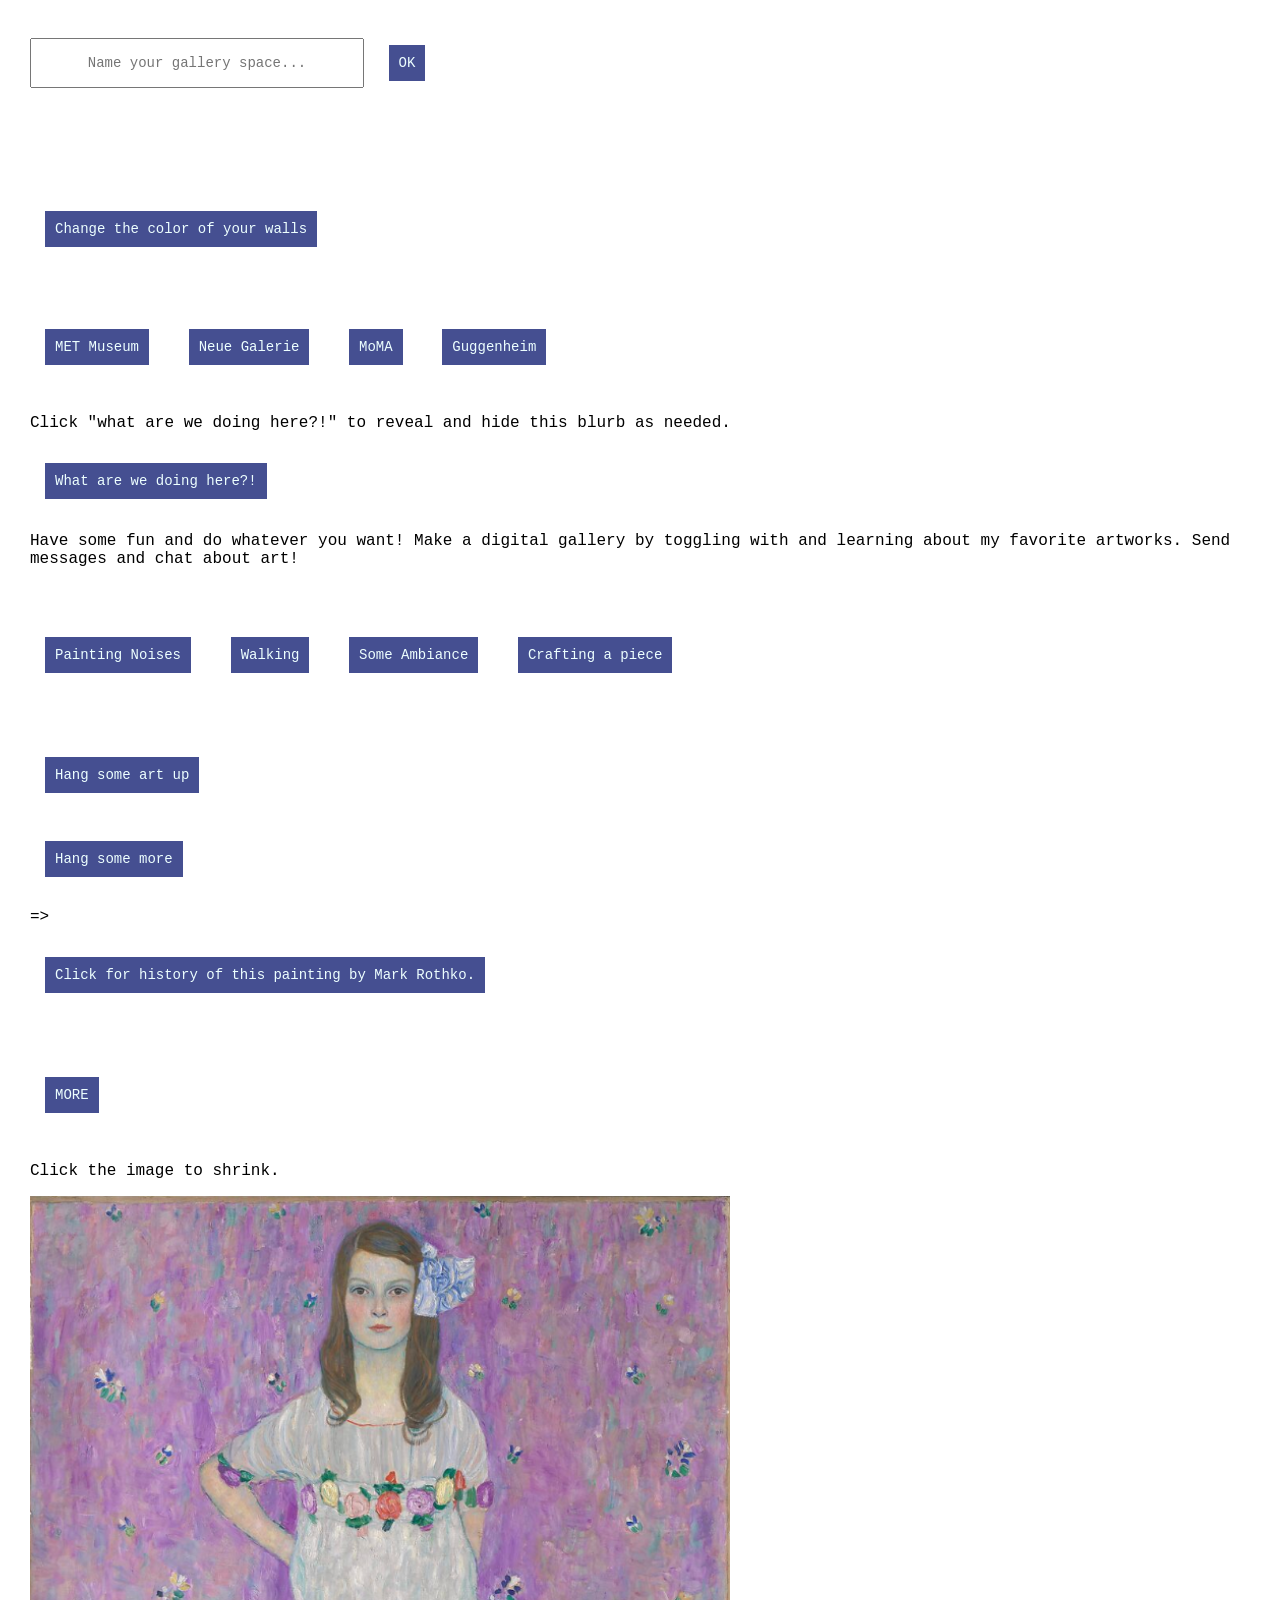
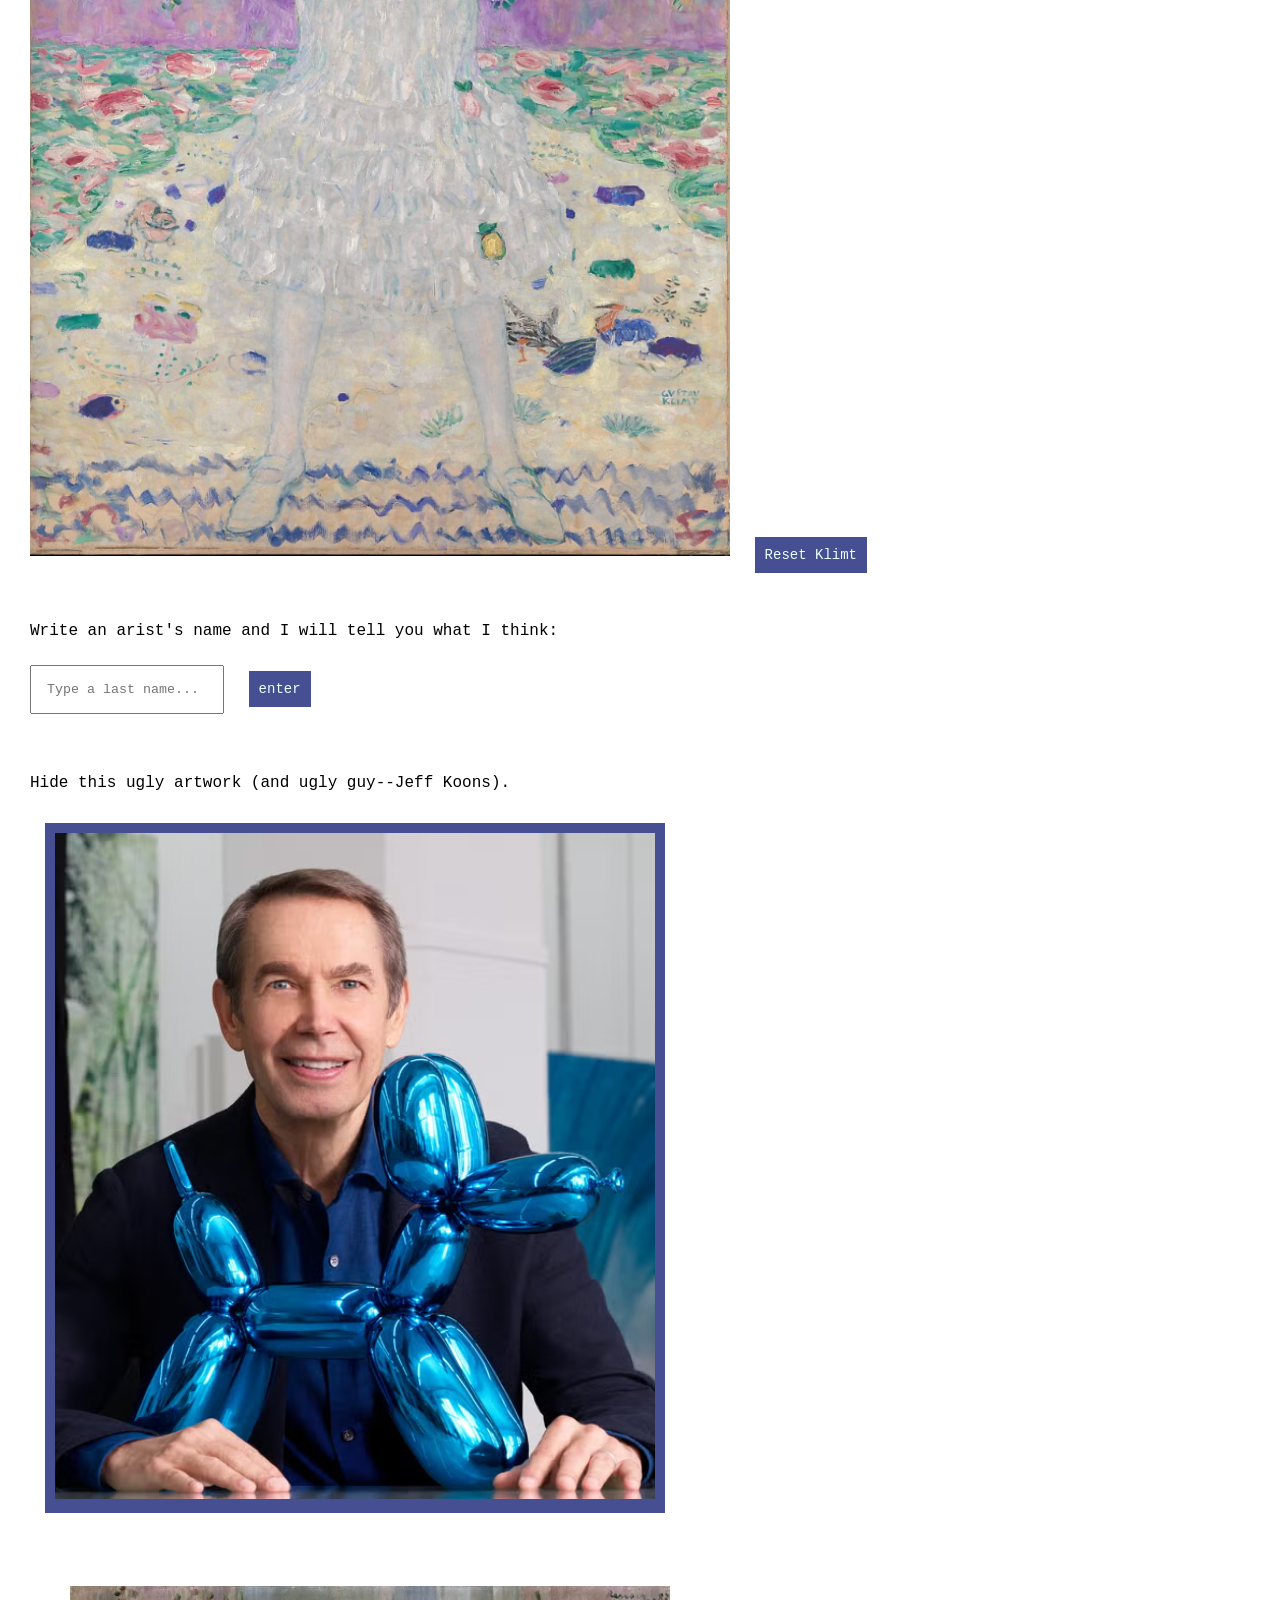
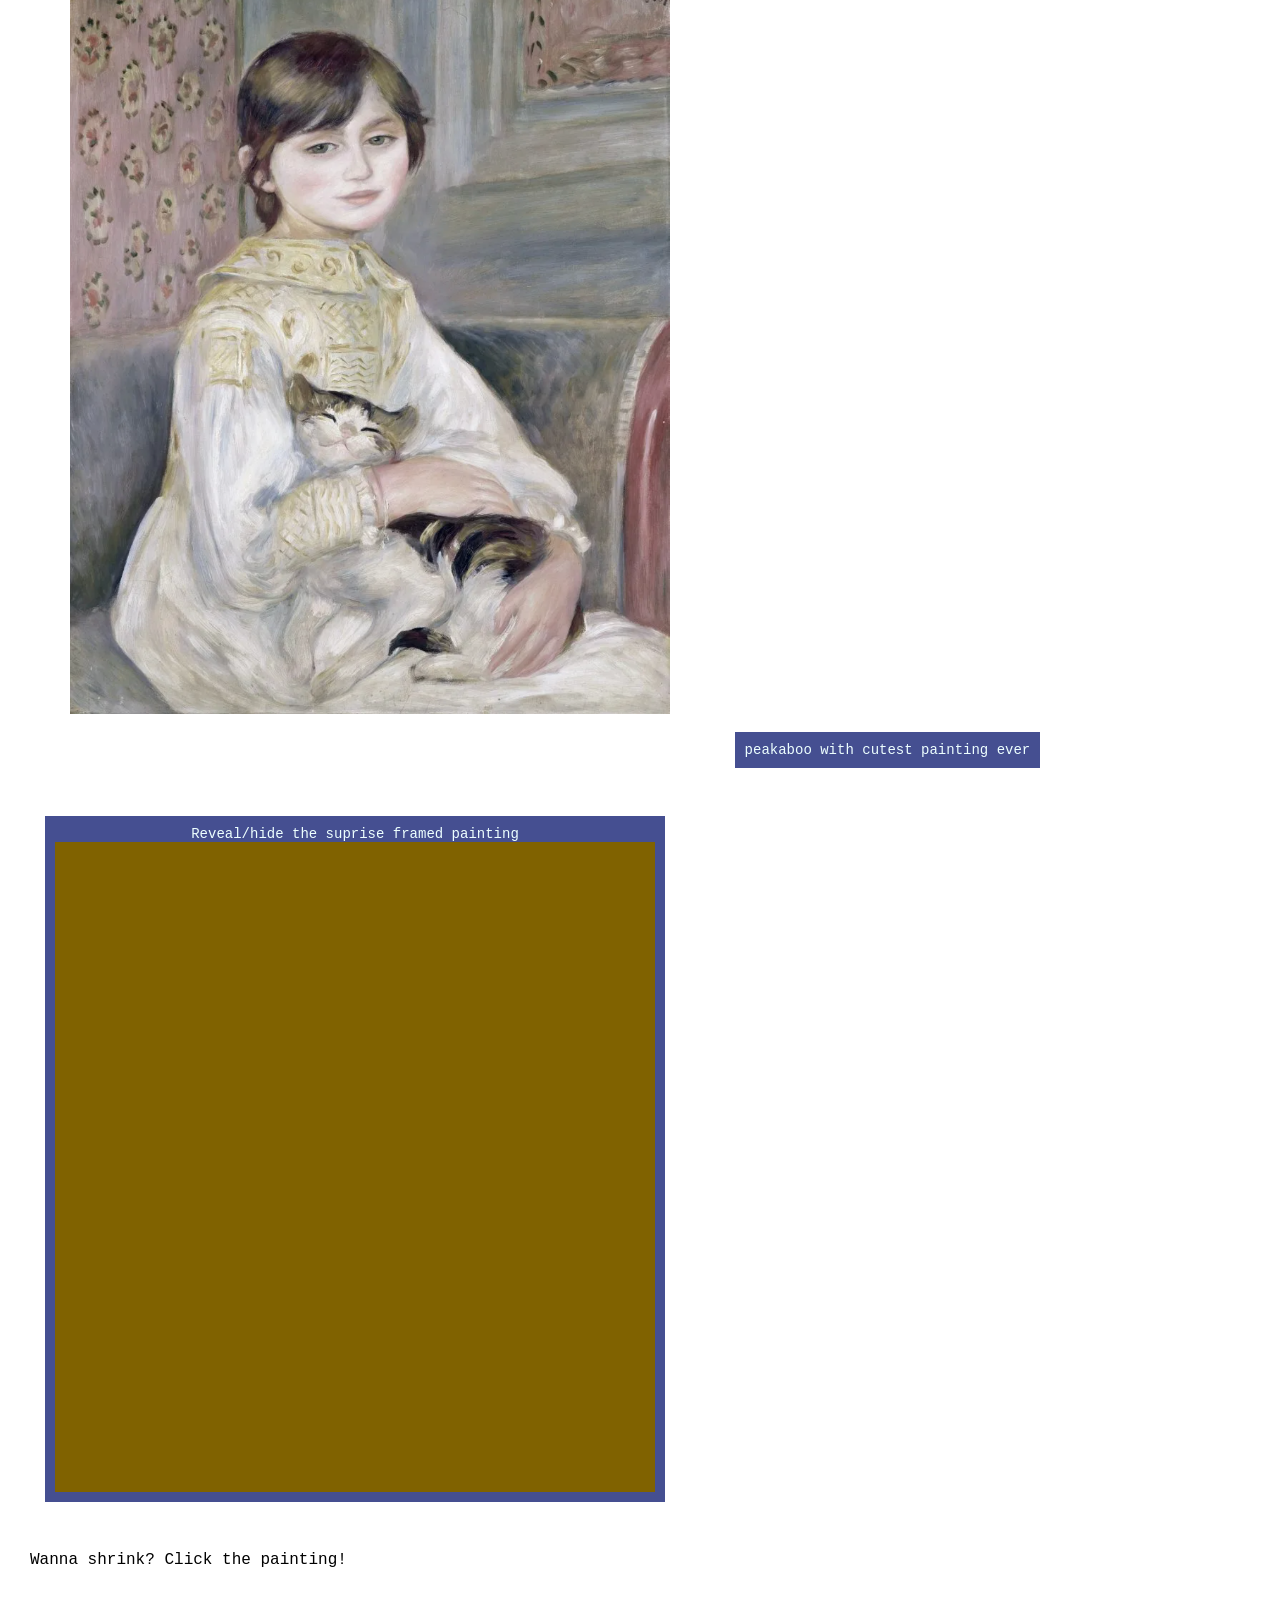
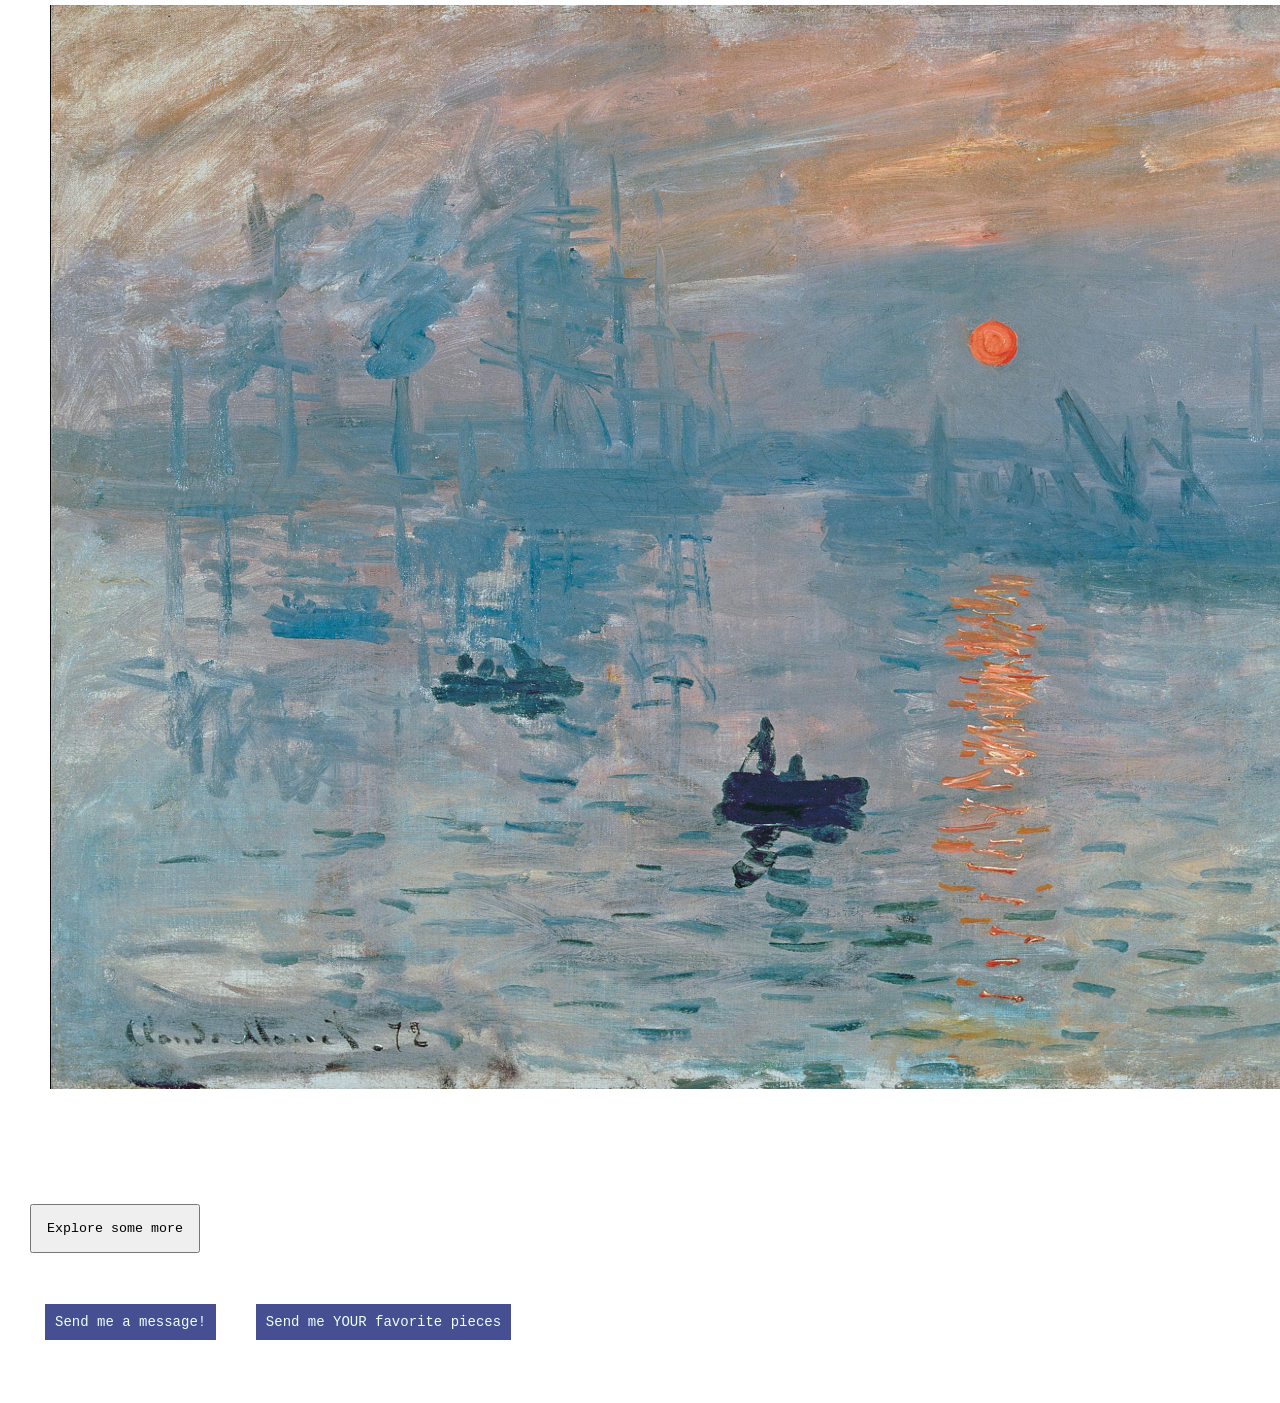
==== index.html @ 3ef6c1bb "Add files via upload" ====
<!DOCTYPE html>
<html lang="en">
<head>
    <meta charset="UTF-8">
    <meta name="viewport" content="width=device-width, initial-scale=1.0">
    <title>Project 2</title>
    <link rel="stylesheet" href="style.css">
    <link rel="stylesheet" href="script.js">
</head>
<body>
    <input type="text" id="userInput" placeholder="Name your gallery space...">
    <button id="submittitle" type="button">OK</button>

    <p class="title">  <span id="displayArea"></span></p>

    <div>
      <p id="colorname">
      <button class="btn" onclick="changeColor1()">Change the color of your walls</button></p>
    </div>

<br><br>


<button onClick="showMet()">MET Museum</button>
 <div id="first" class="hidden">
    <a href="https://www.metmuseum.org/">Visit these works in person!</a>
  </div>

  <button onClick="showGal()">Neue Galerie</button>
 <div id="second" class="hidden">
    <a href="https://www.neuegalerie.org/">Visit here too!!</a>
  </div>


    <button onClick="showMoma()">MoMA</button>
 <div id="third" class="hidden">
    <a href="https://www.guggenheim.org/">And here!!</a>
  </div>


  <button onClick="showGug()">Guggenheim</button>
 <div id="fourth" class="hidden">
    <a href="https://www.neuegalerie.org/">This too!!</a>
  </div>


  
  <br><br>

    <p> Click "what are we doing here?!" to reveal and hide this blurb as needed. </p>

<button onclick="myFunction()">What are we doing here?!</button>

<br><br>

<div id="concept">
Have some fun and do whatever you want! Make a digital gallery by toggling with and learning about my favorite artworks. Send messages and chat about art! 
</div>

<br><br>

<br>
<button onClick="playAudio1();">Painting Noises</button>



<button onClick="playAudio2();">Walking</button>

<button onclick="playAudio3();">Some Ambiance</button>


<button onclick="playAudio4();">Crafting a piece</button>


<br><br><br><br>


<button onclick="showImage1()">Hang some art up</button>
<img src="boy.png" id="Caravaggio" class="hidden">

<br><br>

<button onclick="showImage2()">Hang some more</button>
<img src="rothko.png" id="Rothko" class="hidden">
<p>=></p>
  <button onClick="showHist()">Click for history of this painting by Mark Rothko.</button>
 <div id="fifth" class="hidden">
    <a href="https://www.ngv.vic.gov.au/explore/collection/work/4319/">Learn about its emotional depth</a>
  </div>

<br><br>



<br><br>

<button onclick="showImage3()">MORE</button>
<img src="georgia.png" id="Georgia" class="hidden">

<br><br>
<p>Click the image to shrink.</p>
<img src="klimt.png" alt="" onclick="shrinkImage2()" id="klimt">

<button onclick="reset2Image2()" id="reset2">Reset Klimt</button>

<br><br>
<p>Write an arist's name and I will tell you what I think:</p>
 
<input id="mood" type="text" placeholder="Type a last name..." />
  <button onclick="writePoem()" >
    enter
  </button>

  <div id="poem"></div>

  <br><br>
  <p>Hide this ugly artwork (and ugly guy--Jeff Koons).</p>
<button><img src="koons.png" alt="" onclick="hideImage()" id="koons"></button>

<br><br>

<img src="renoir.png" id="renoir">
  <button onclick="toggleImage()">peakaboo with cutest painting ever</button>

  <br><br>

  <button onclick="showImage4()">Reveal/hide the suprise framed painting
    <div id="frame">
      <img src="sargent.png" alt="" id="sargent" class="hidden">
    </div>

  </button>
<br><br>
<p>Wanna shrink? Click the painting!</p>
<img src="monet.png" alt="Clickable image" id="monet" onclick="toggleSize()">

<br><br>


<br><br><br><br>

<form action="https://artsandculture.google.com/">
    <input type="submit" value="Explore some more" />
</form>

<br><br>

<button id="email">Send me a message!</button>

<button id="email2">Send me YOUR favorite pieces</button>

<br><br>







    <script>
        document.getElementById("submittitle").onclick = function() {
            var text = document.getElementById("userInput").value;
            
            document.getElementById("displayArea").innerHTML = text;
        }

        function myFunction() {
  var x = document.getElementById("concept");
  if (x.style.display === "none") {
    x.style.display = "block";
  } else {
    x.style.display = "none";
  }
}

function changeColor1(){
  const colors = ['red', 'blue', 'green', 'purple', 'pink', 'yellow', 'orange', 'yellowgreen', 'seagreen', 'violet']
  const randomColor = colors[Math.floor(Math.random()* colors.length)]
  document.body.style.backgroundColor = randomColor;
  document.getElementById('colorName').textContent = 'Current Color: ${randomColor.charAt(0).toUpperCase()+ randomColor.slice(1)}';

}

const showMet = () => {
   document.getElementById("first").classList.toggle('hidden');
 }

 const showGal = () => {
   document.getElementById("second").classList.toggle('hidden');
 }

  const showMoma = () => {
   document.getElementById("third").classList.toggle('hidden');
 }

   const showGug = () => {
   document.getElementById("fourth").classList.toggle('hidden');
 }

    const showHist = () => {
   document.getElementById("fifth").classList.toggle('hidden');
 }

  var audio1 = new Audio('audio1.mp3')
     var isPlaying = false;
  audio1.pause();
  

  function playAudio1()
   {
    audio1.play();
    if (isPlaying) {
      audio1.pause();
    } else {
      audio1.play();
    }
    isPlaying = !isPlaying;
  }

 var audio2 = new Audio('audio2.mp3')
   var isPlaying = false;
  audio2.pause();

  function playAudio2()
  {
    audio2.play();
    if (isPlaying) {
      audio2.pause();
    } else {
      audio2.play();
    }
    isPlaying = !isPlaying;
  }


  var audio3 = new Audio('audio3.mp3')
       var isPlaying = false;
  audio3.pause();
  function playAudio3()
  {
    audio3.play();
    if (isPlaying) {
      audio3.pause();
    } else {
      audio3.play();
    }
    isPlaying = !isPlaying;
  }


  var audio4 = new Audio('audio4.mp3')
     var isPlaying = false;
  audio1.pause();


  function playAudio4()
   {
    audio1.play();
    if (isPlaying) {
      audio1.pause();
    } else {
      audio1.play();
    }
    isPlaying = !isPlaying;
  }


function showImage1() {
  const image = document.getElementById("Caravaggio");
  image.classList.toggle("hidden");

}

function showImage2() {
  const image = document.getElementById("Rothko");
  image.classList.toggle("hidden");

}

function showImage3() {
  const image = document.getElementById("Georgia");
  image.classList.toggle("hidden");

}



img = document.getElementById("klimt");
function shrinkImage2(){
  img.style.transform = "scale(.5)";
}

function reset2Image2(){
  img.style.transform = "scale(1)";
}

    function writePoem() {

      let feeling = document.getElementById("mood").value.toLowerCase();

      let poemBox = document.getElementById("poem");

      if (feeling === "da vinci") {
        poemBox.textContent = "Innovative.";

      } else if (feeling === "van gogh") {
        poemBox.textContent = "Beautiful work and beautiful soul.";

      } else if (feeling === "michelangelo") {
        poemBox.textContent = "COOL.";

      } else if (feeling === "picasso") {
        poemBox.textContent = "TERRIBLE person. Love the blue era.";

      } else if (feeling === "pollock") {
        poemBox.textContent = "POO.";

      } else if (feeling === "monet") {
        poemBox.textContent = "BEAUTIFUL.";

       } else if (feeling === "manet") {
        poemBox.textContent = "AWESOME.";

       } else if (feeling === "kahlo") {
        poemBox.textContent = "Not fully formed on an opinion.";

       } else if (feeling === "caravaggio") {
        poemBox.textContent = "AMAZING.";


      } else {
        poemBox.textContent = " not enough knowledge :(";
      }

    }



    const btn = document.getElementById('koons');
btn.addEventListener('click', () => {
  btn.style.display = 'none';
});


function toggleImage() {
  var image = document.getElementById("renoir");
  if (image.style.display === "none") {
    // Show the image
    image.style.display = "block"; 
  } else {
    // Hide the image
    image.style.display = "none";
  }
}

function showImage4() {
  const image = document.getElementById("sargent");
  image.classList.toggle("hidden");

}

document.getElementById('email').addEventListener('click', function() {
    var recipient = 'avac1045@gmail.com'; 
    var subject = 'Gallery Website (proj 2)';
    var body = 'Heyyy';

    var mailtoLink = 'mailto:' + encodeURIComponent(recipient) + 
                     '?subject=' + encodeURIComponent(subject) + 
                     '&body=' + encodeURIComponent(body);

    window.location.href = mailtoLink;
});





function toggleSize() {
  var img = document.getElementById("monet");
  img.classList.toggle("small-image");
}


document.getElementById('email2').addEventListener('click', function() {
    var recipient = 'avac1045@gmail.com'; 
    var subject = 'talk about art';
    var body = 'My favorite arist/piece is___';

    var mailtoLink = 'mailto:' + encodeURIComponent(recipient) + 
                     '?subject=' + encodeURIComponent(subject) + 
                     '&body=' + encodeURIComponent(body);

    window.location.href = mailtoLink;
});

        
        
    </script>





  

 














</body>
</html>
---- style.css ----
body{
    margin: 30px;
    font-family: 'Courier New', Courier, monospace;
}



#userInput{
    font-size: 14px;
    width: 300px;
    text-align: center;
}

.title{
    font-size: 100px;
    text-align: center;
}

.hidden{
    display: none;
}

#Caravaggio{
    width: 400px;
    margin-top: 20px;
}

#renoir{
    width: 600px;
     margin: 20px;
     padding: 20px;
     text-align: center;
}

img{
    text-align: center;
}

#georgia{
    width: 200px;
}

#reset1{
    margin: 70px;
}

#rothko{
    width: 200px;
}

#klimt{
    width: 700px;
}

#frame{
    width: 600px;
    height: 650px;
    background-color: rgb(128, 98, 0);
}

#sargent{
    width: 350px;
    text-align: center;
}

#monet{
    padding: 20px;
}


.small-image{
    width: 100px;
}

button{
    font-family: 'Courier New', Courier, monospace;
    color: rgb(237, 255, 255);
    font-size: 14px;
    margin: 15px;
    padding: 10px;
    border: none;
    background-color: rgb(69, 79, 145);
}


button:hover{
    background-color: rgb(0, 195, 130);
    color: black;
}

input{
    font-family: 'Courier New', Courier, monospace;
    padding: 15px;
}
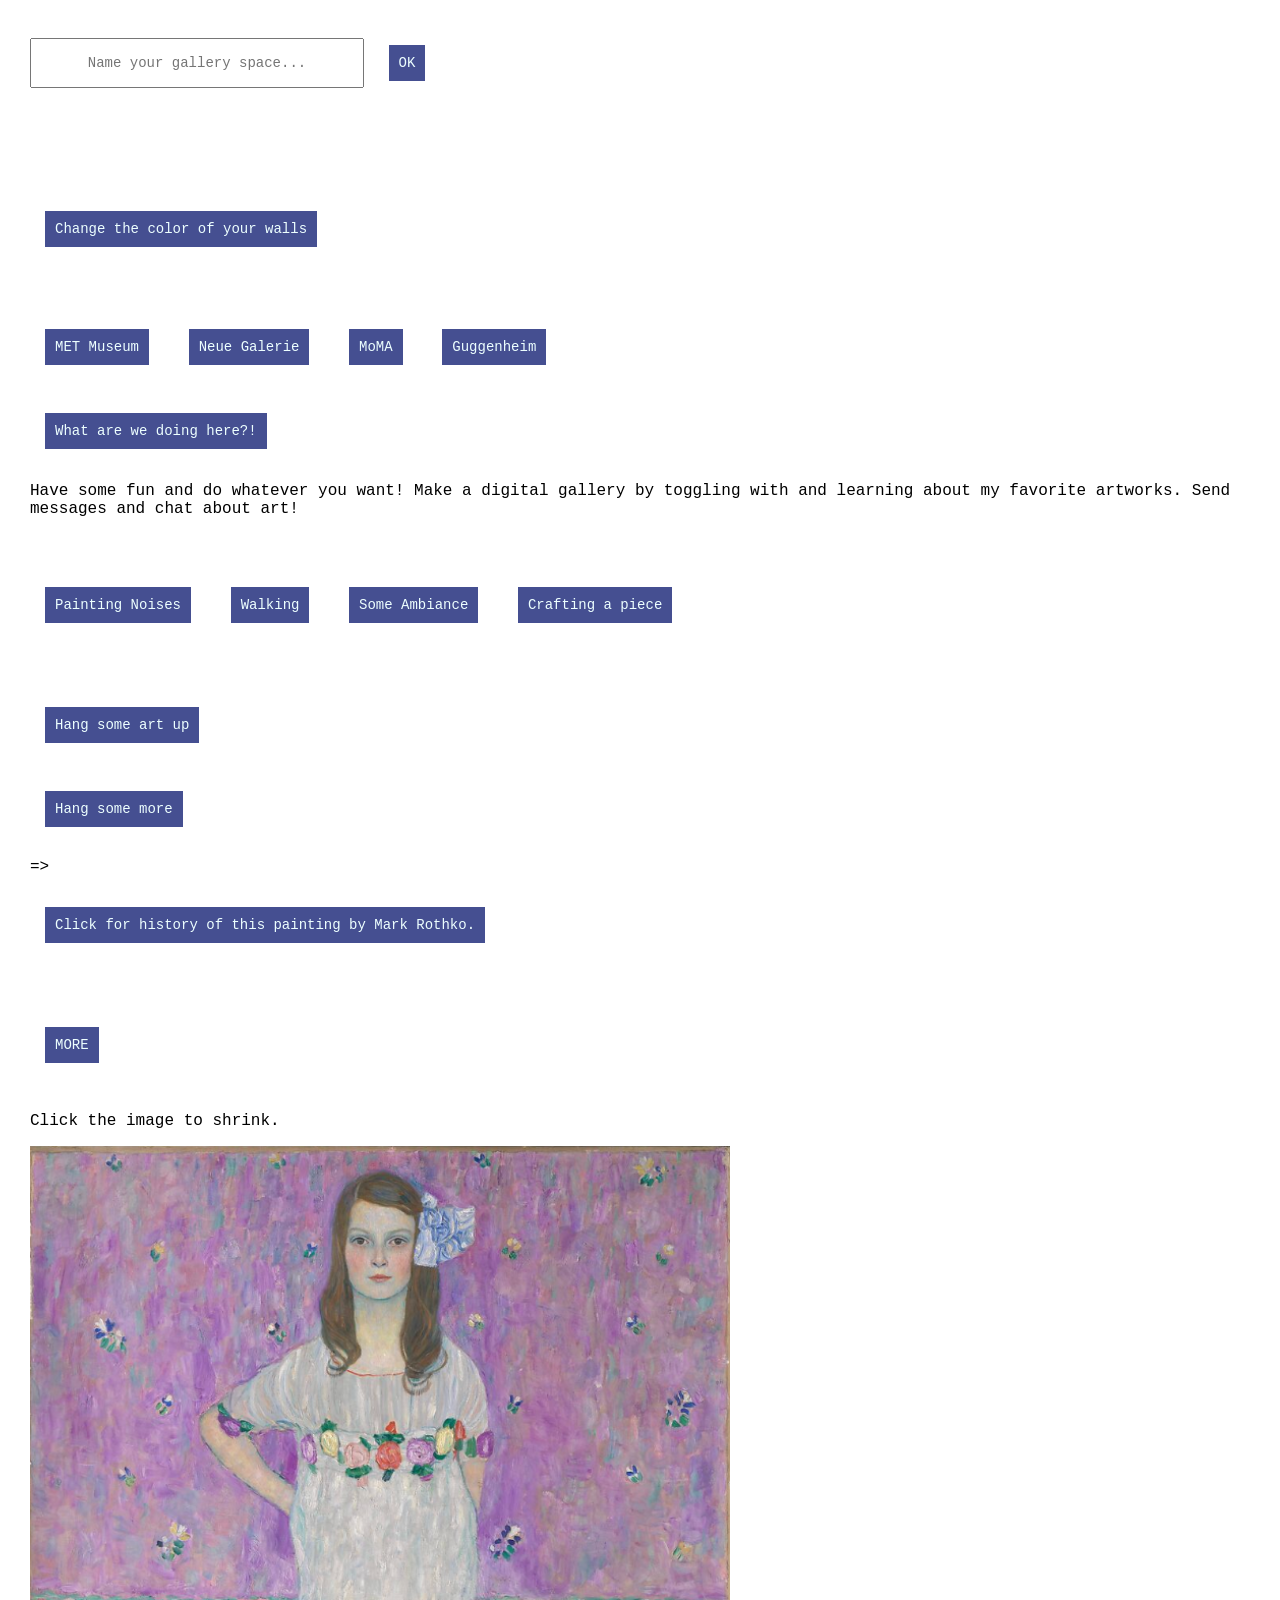
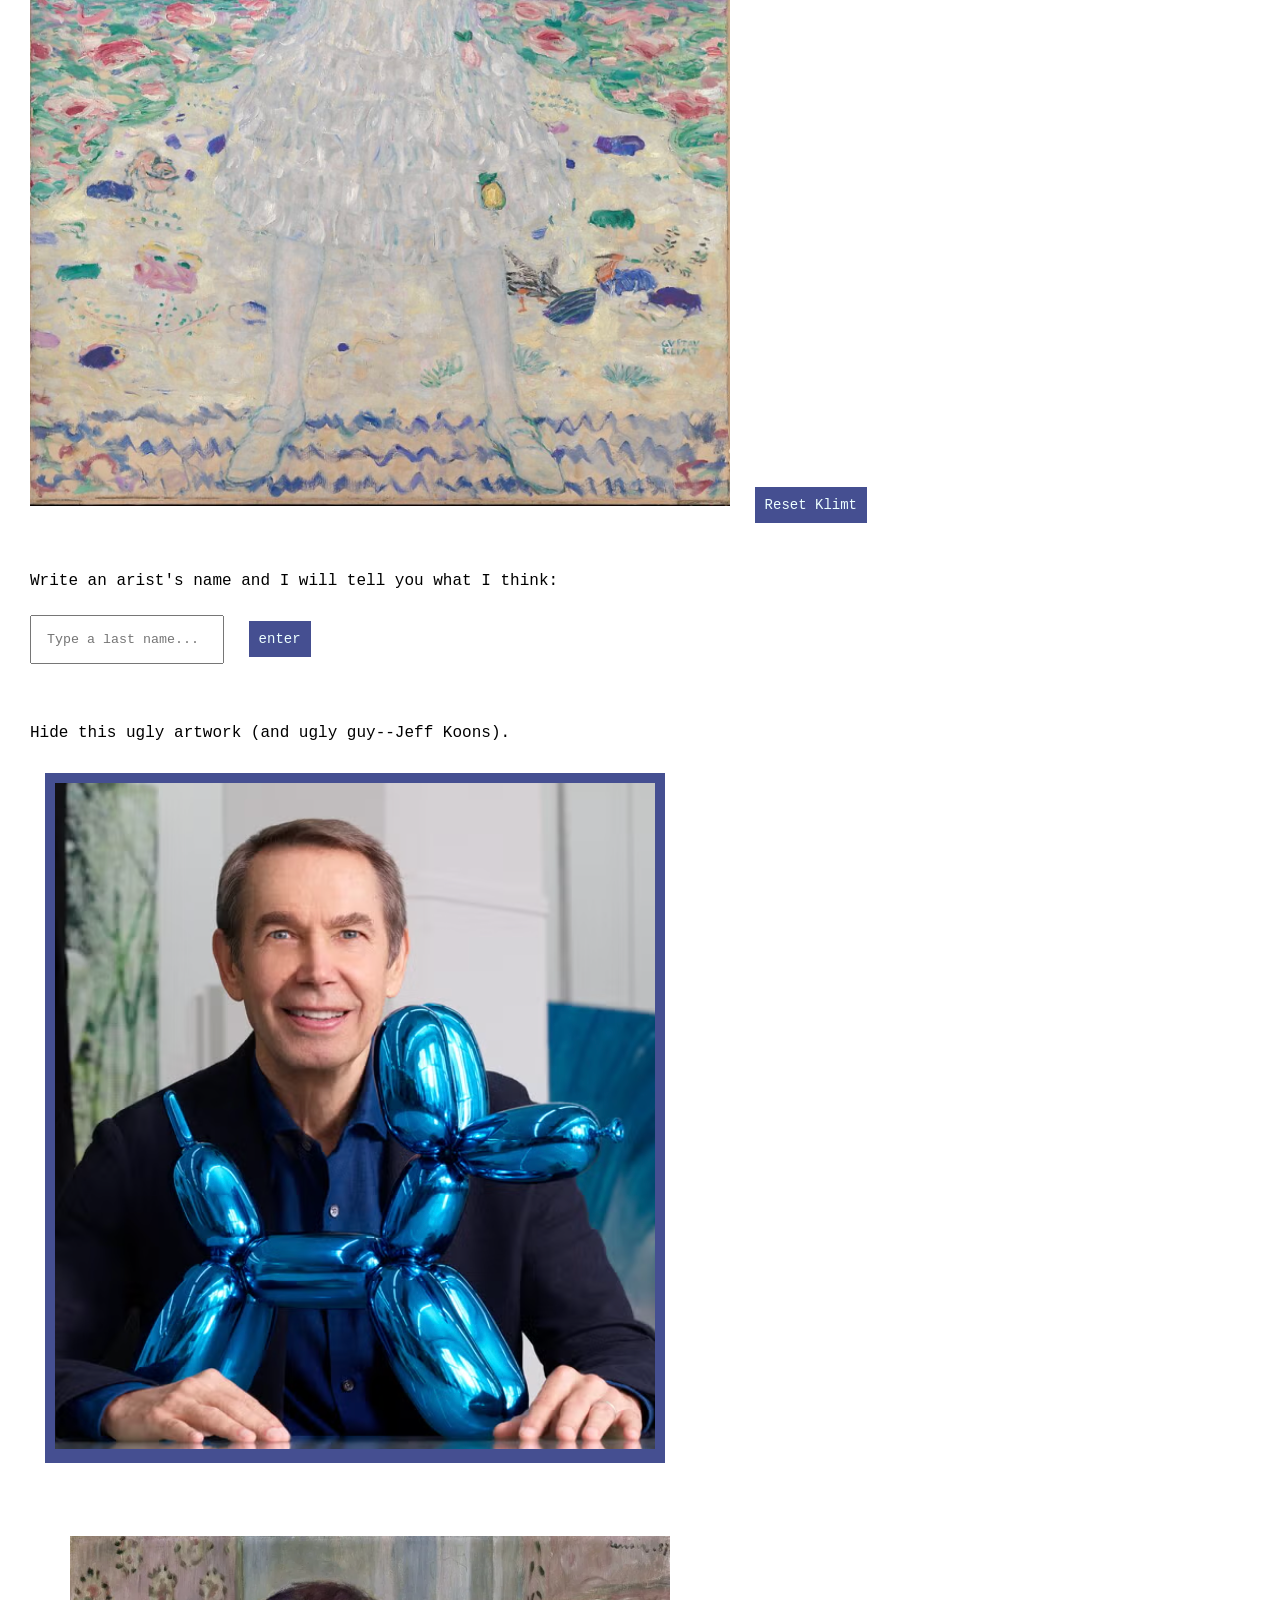
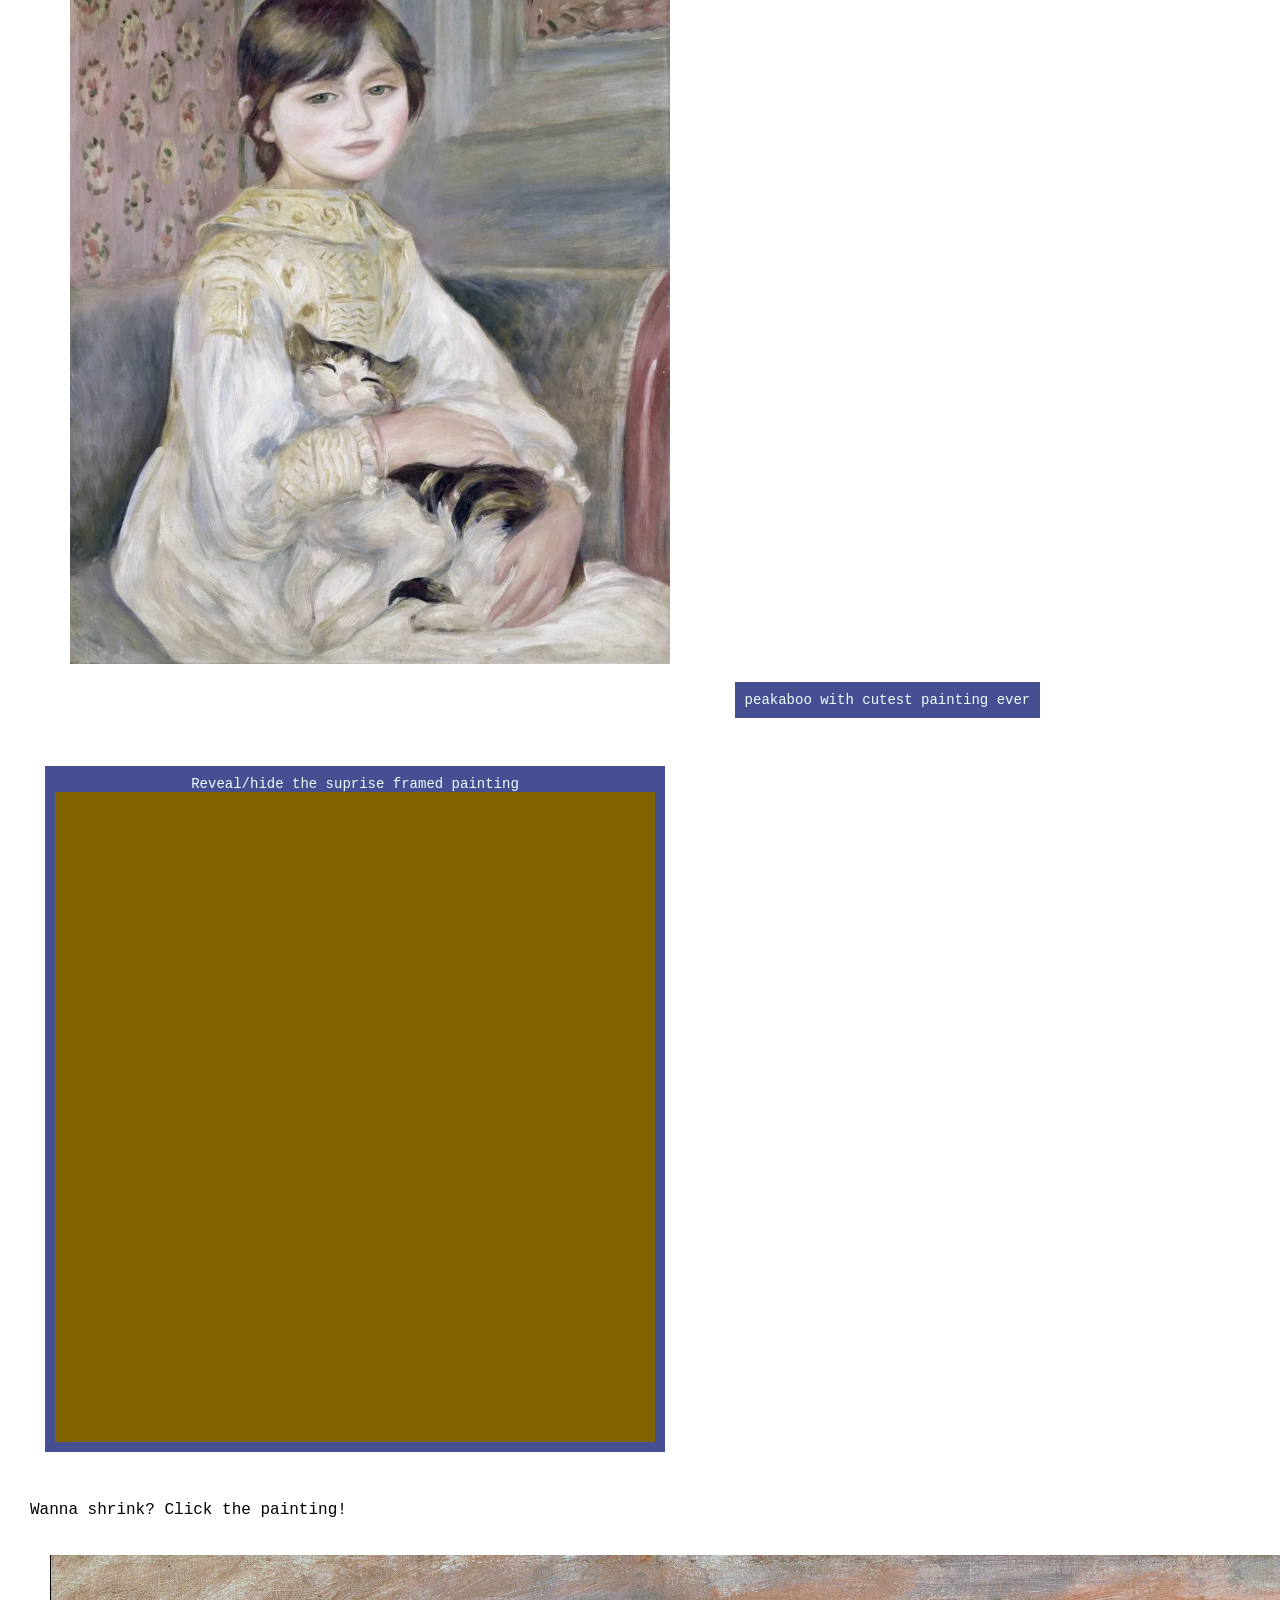
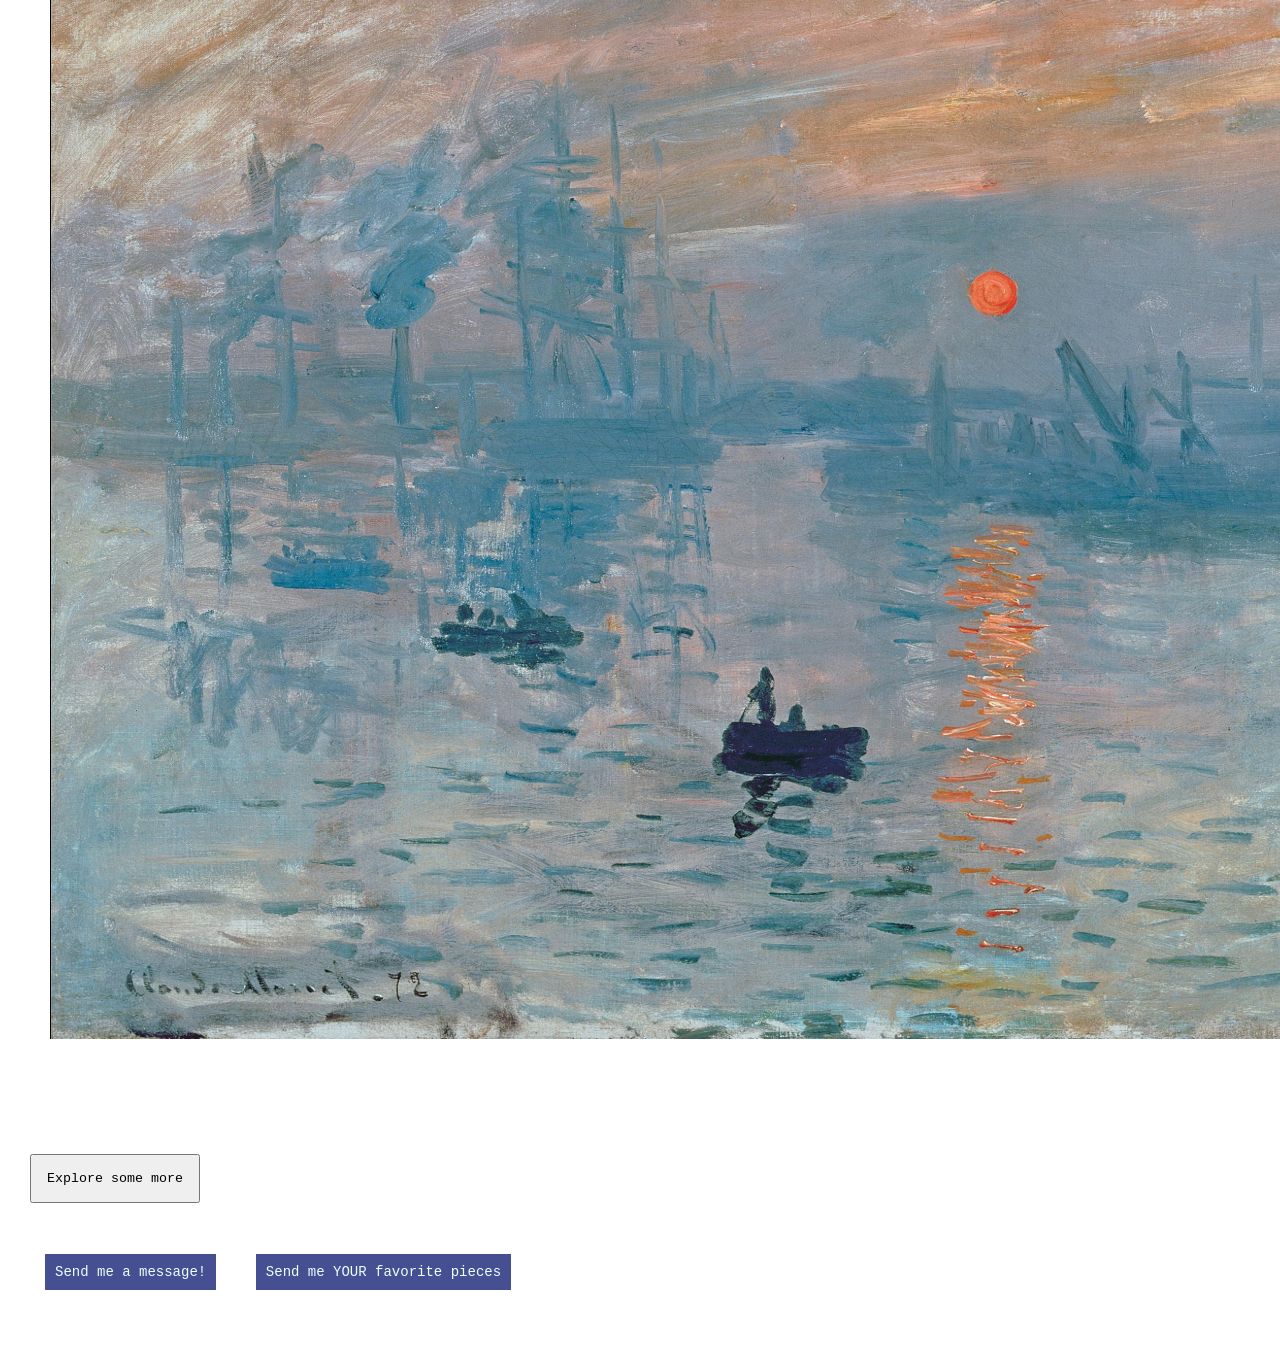
==== commit 9d4e2878: "Remove instruction paragraph from index.html Removed paragraph prompting user to click the button." ====
--- a/index.html
+++ b/index.html
@@ -47,8 +47,7 @@
   
   <br><br>
 
-    <p> Click "what are we doing here?!" to reveal and hide this blurb as needed. </p>
-
+   
 <button onclick="myFunction()">What are we doing here?!</button>
 
 <br><br>
@@ -419,4 +418,4 @@
 
 
 </body>
-</html>+</html>
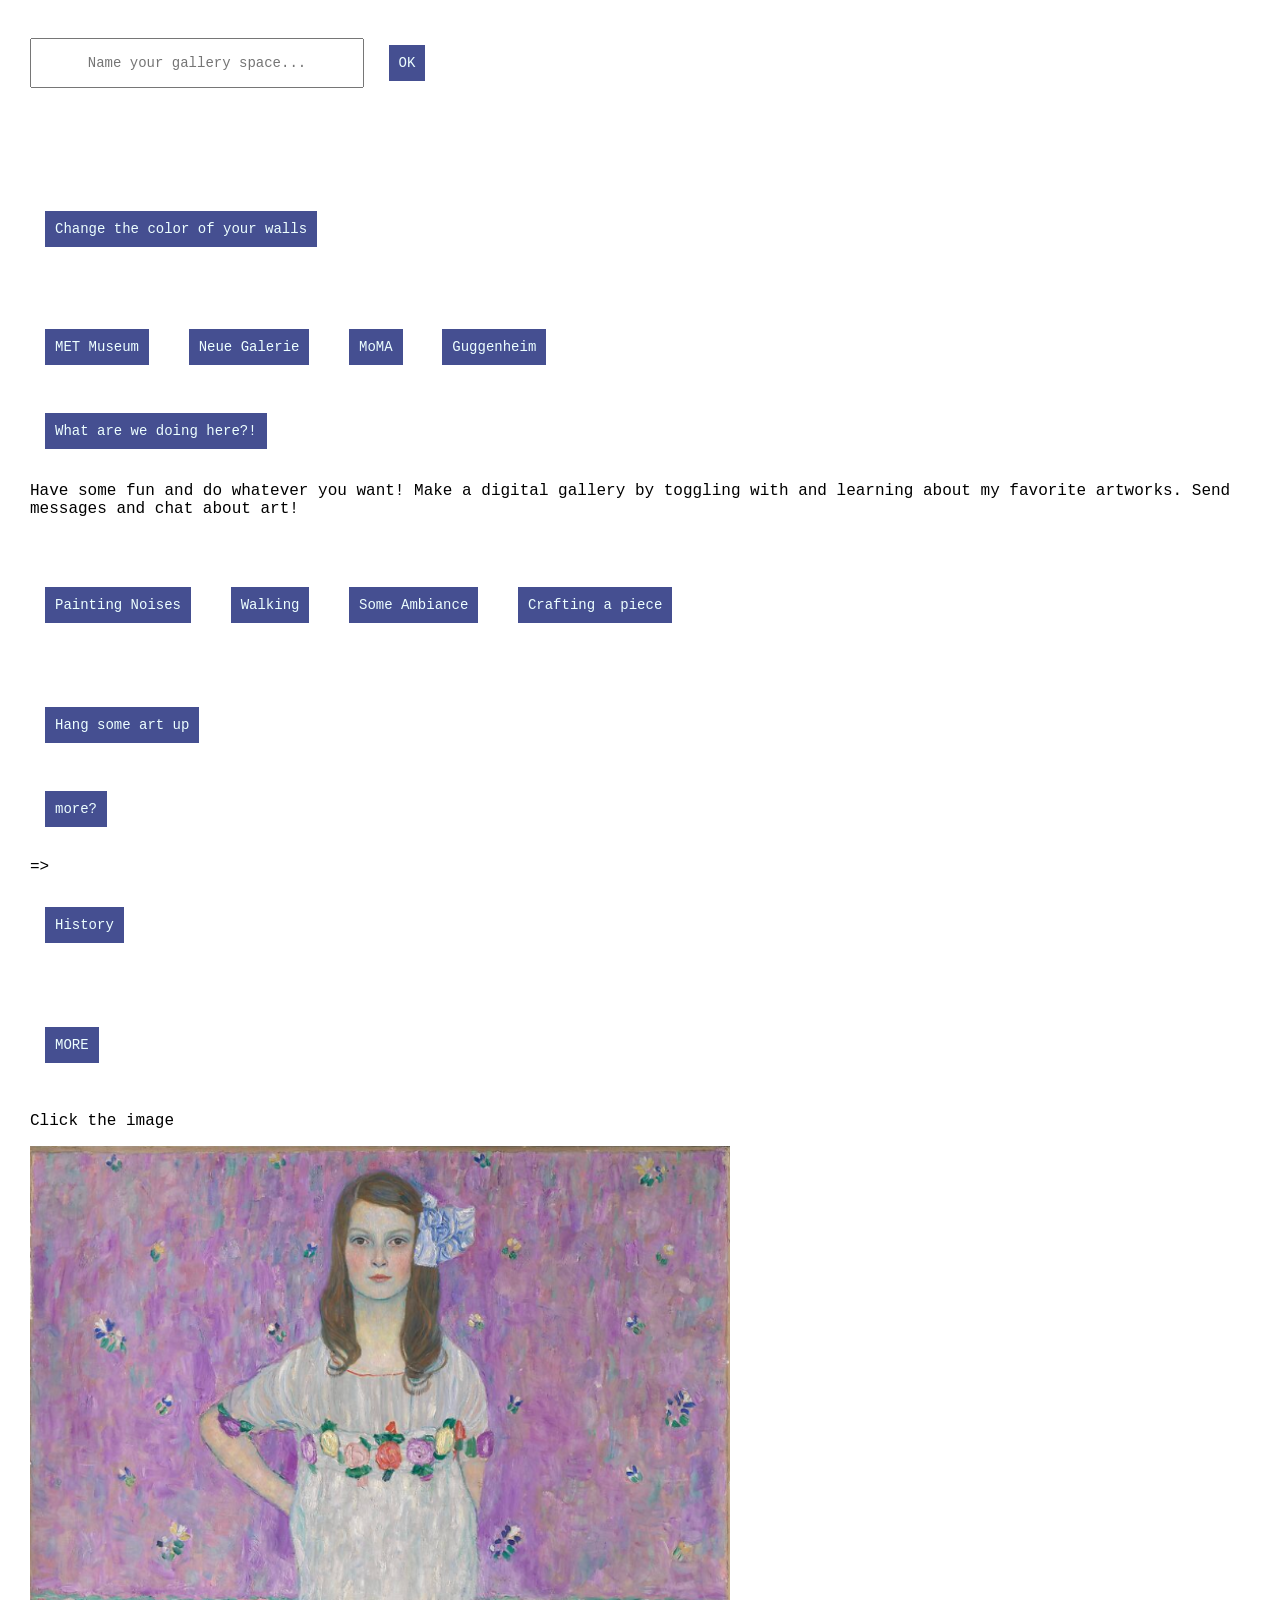
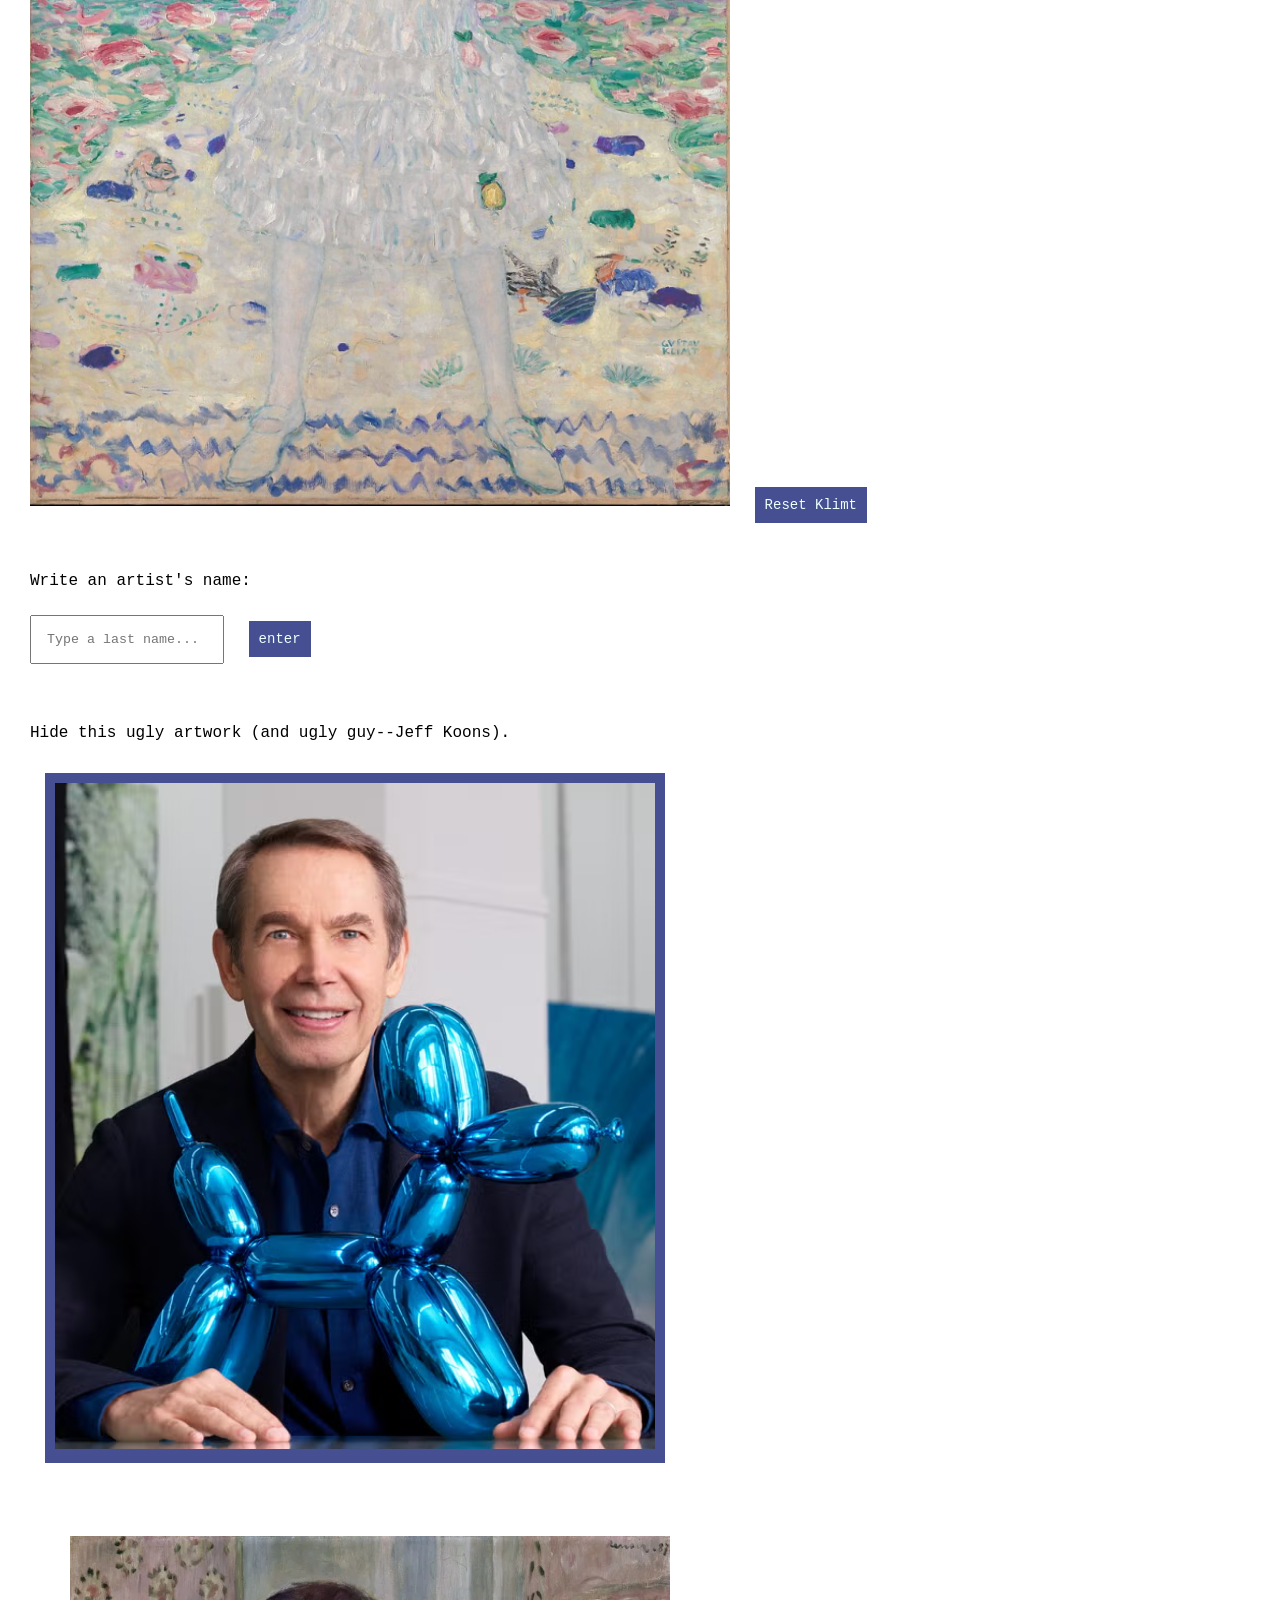
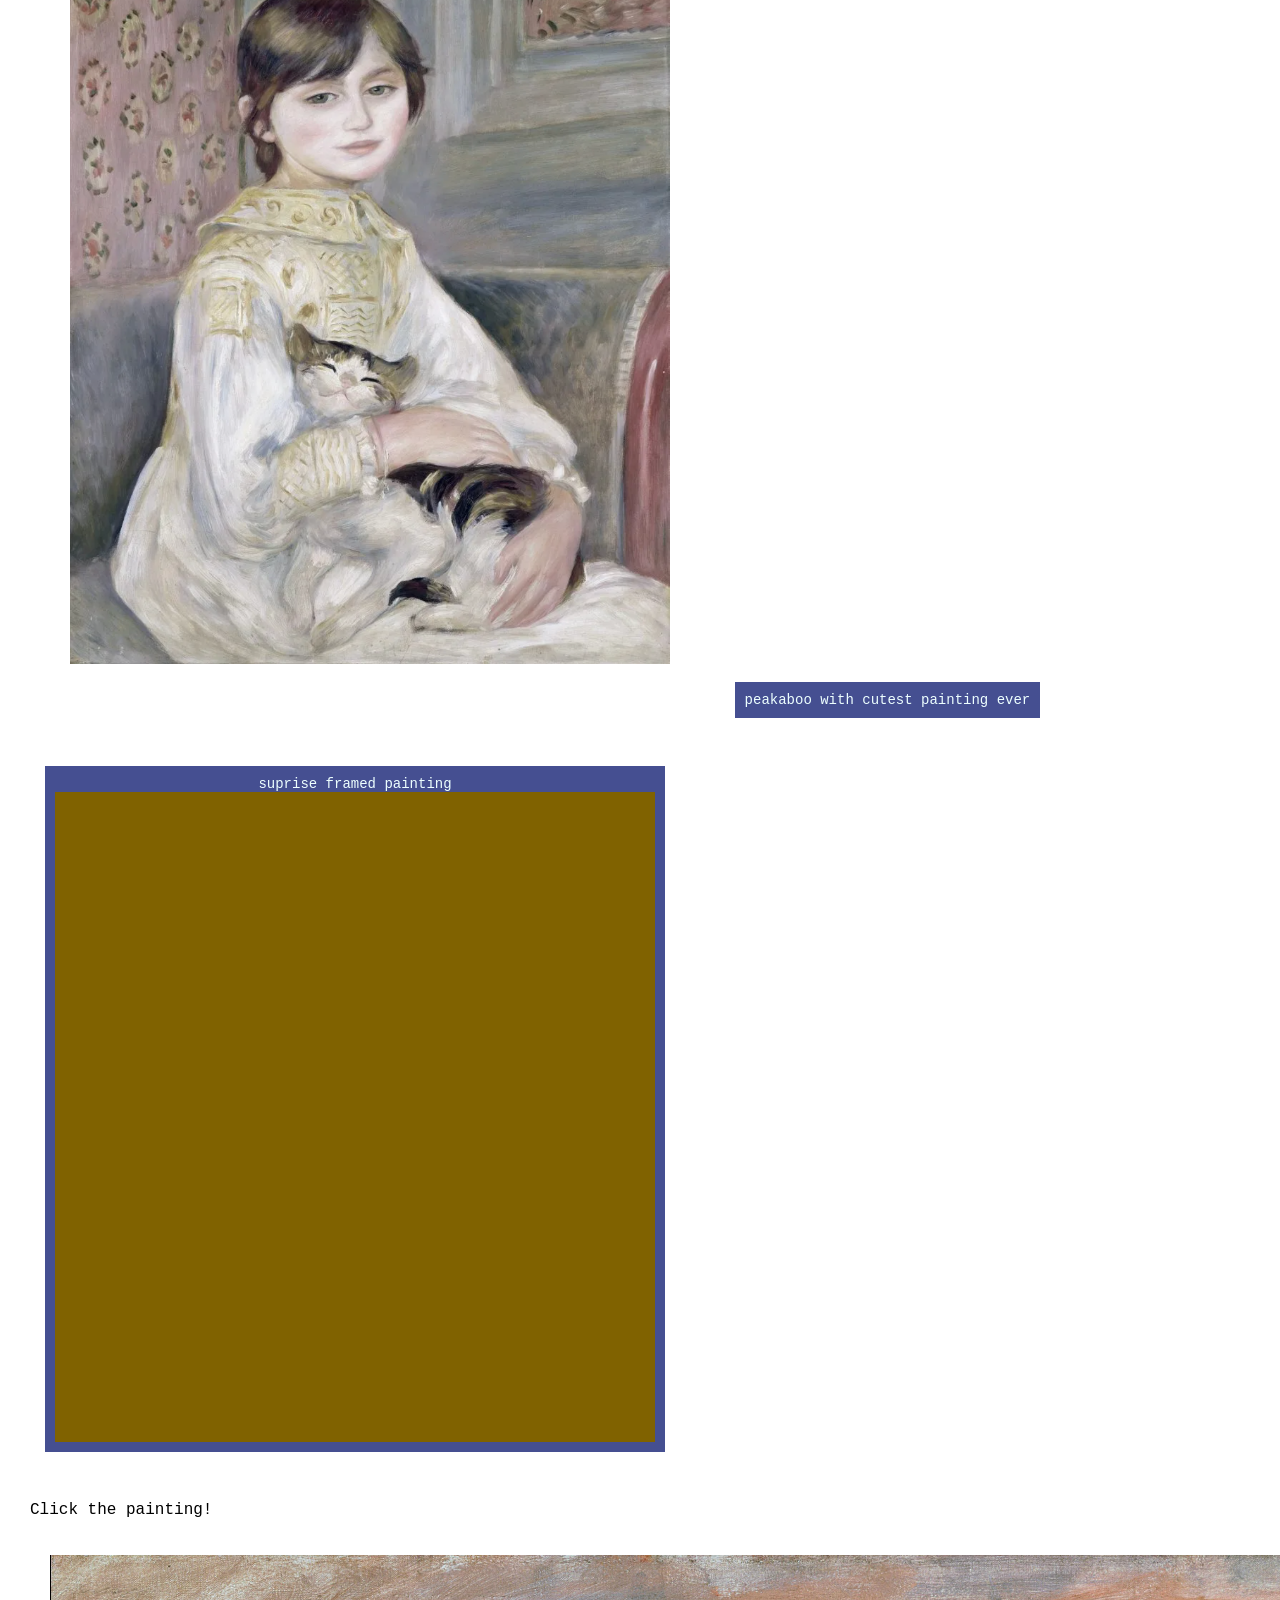
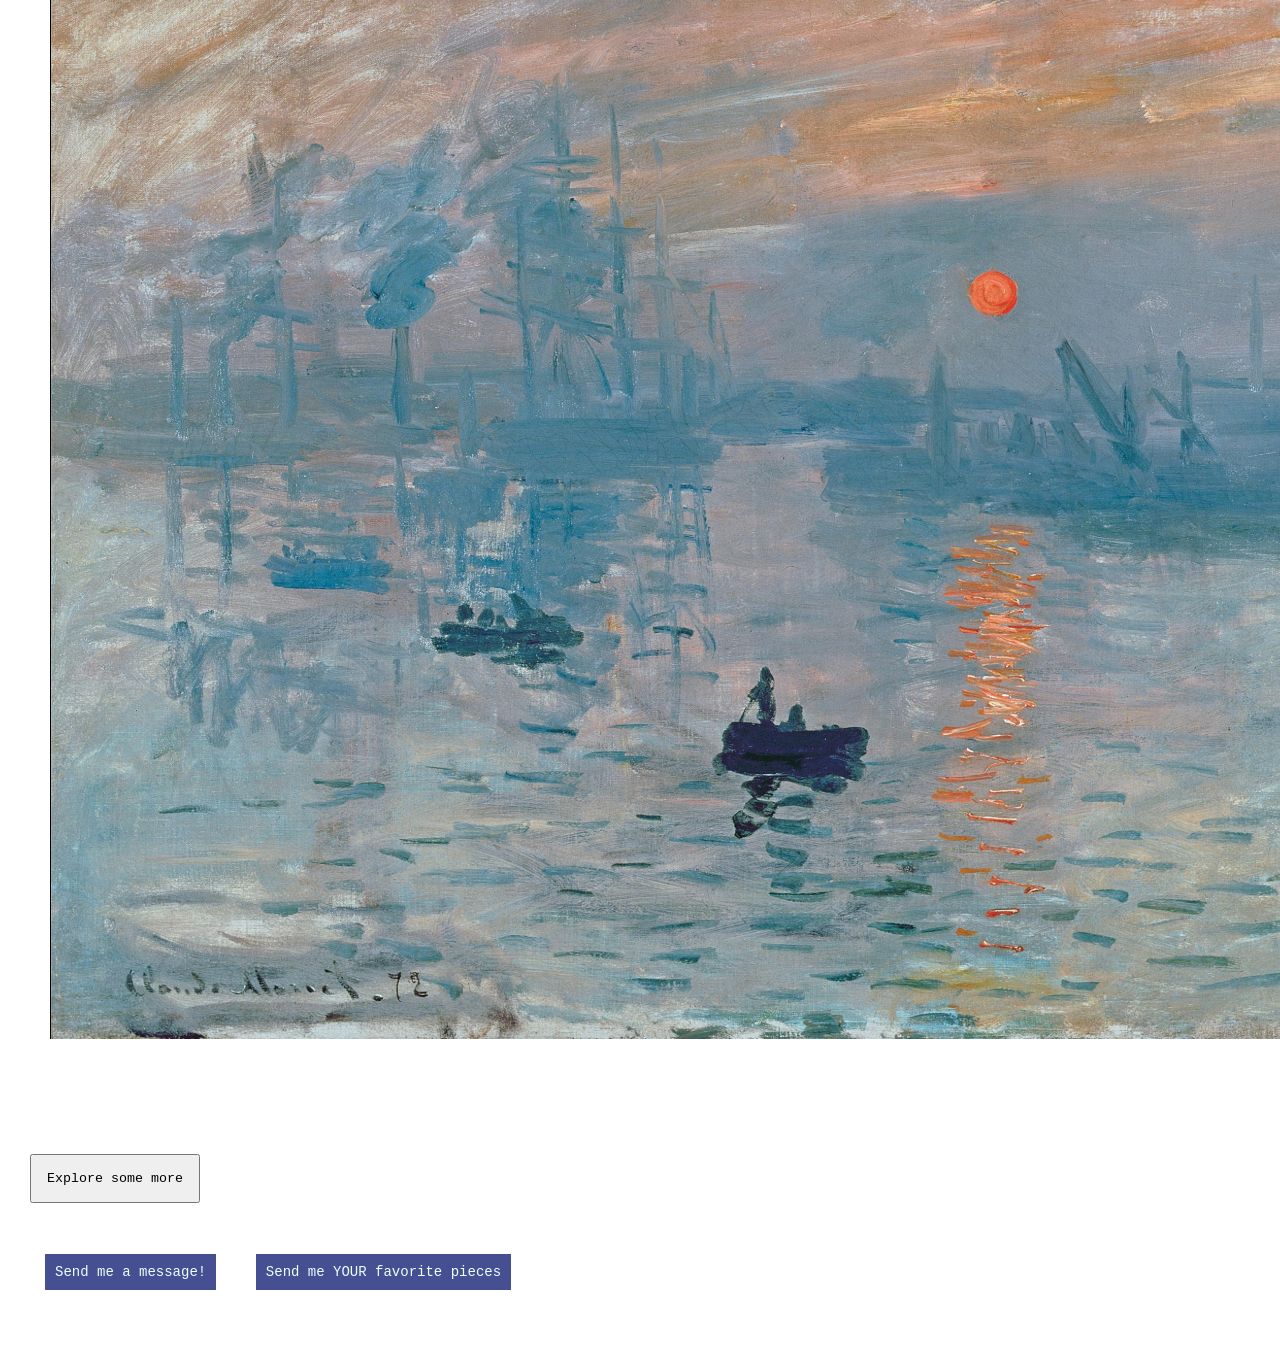
==== commit b9ac8d0b: "Update button labels and text for clarity" ====
--- a/index.html
+++ b/index.html
@@ -79,10 +79,10 @@
 
 <br><br>
 
-<button onclick="showImage2()">Hang some more</button>
+<button onclick="showImage2()">more?</button>
 <img src="rothko.png" id="Rothko" class="hidden">
 <p>=></p>
-  <button onClick="showHist()">Click for history of this painting by Mark Rothko.</button>
+  <button onClick="showHist()">History</button>
  <div id="fifth" class="hidden">
     <a href="https://www.ngv.vic.gov.au/explore/collection/work/4319/">Learn about its emotional depth</a>
   </div>
@@ -97,13 +97,13 @@
 <img src="georgia.png" id="Georgia" class="hidden">
 
 <br><br>
-<p>Click the image to shrink.</p>
+<p>Click the image</p>
 <img src="klimt.png" alt="" onclick="shrinkImage2()" id="klimt">
 
 <button onclick="reset2Image2()" id="reset2">Reset Klimt</button>
 
 <br><br>
-<p>Write an arist's name and I will tell you what I think:</p>
+<p>Write an artist's name:</p>
  
 <input id="mood" type="text" placeholder="Type a last name..." />
   <button onclick="writePoem()" >
@@ -123,14 +123,14 @@
 
   <br><br>
 
-  <button onclick="showImage4()">Reveal/hide the suprise framed painting
+  <button onclick="showImage4()">suprise framed painting
     <div id="frame">
       <img src="sargent.png" alt="" id="sargent" class="hidden">
     </div>
 
   </button>
 <br><br>
-<p>Wanna shrink? Click the painting!</p>
+<p>Click the painting!</p>
 <img src="monet.png" alt="Clickable image" id="monet" onclick="toggleSize()">
 
 <br><br>
